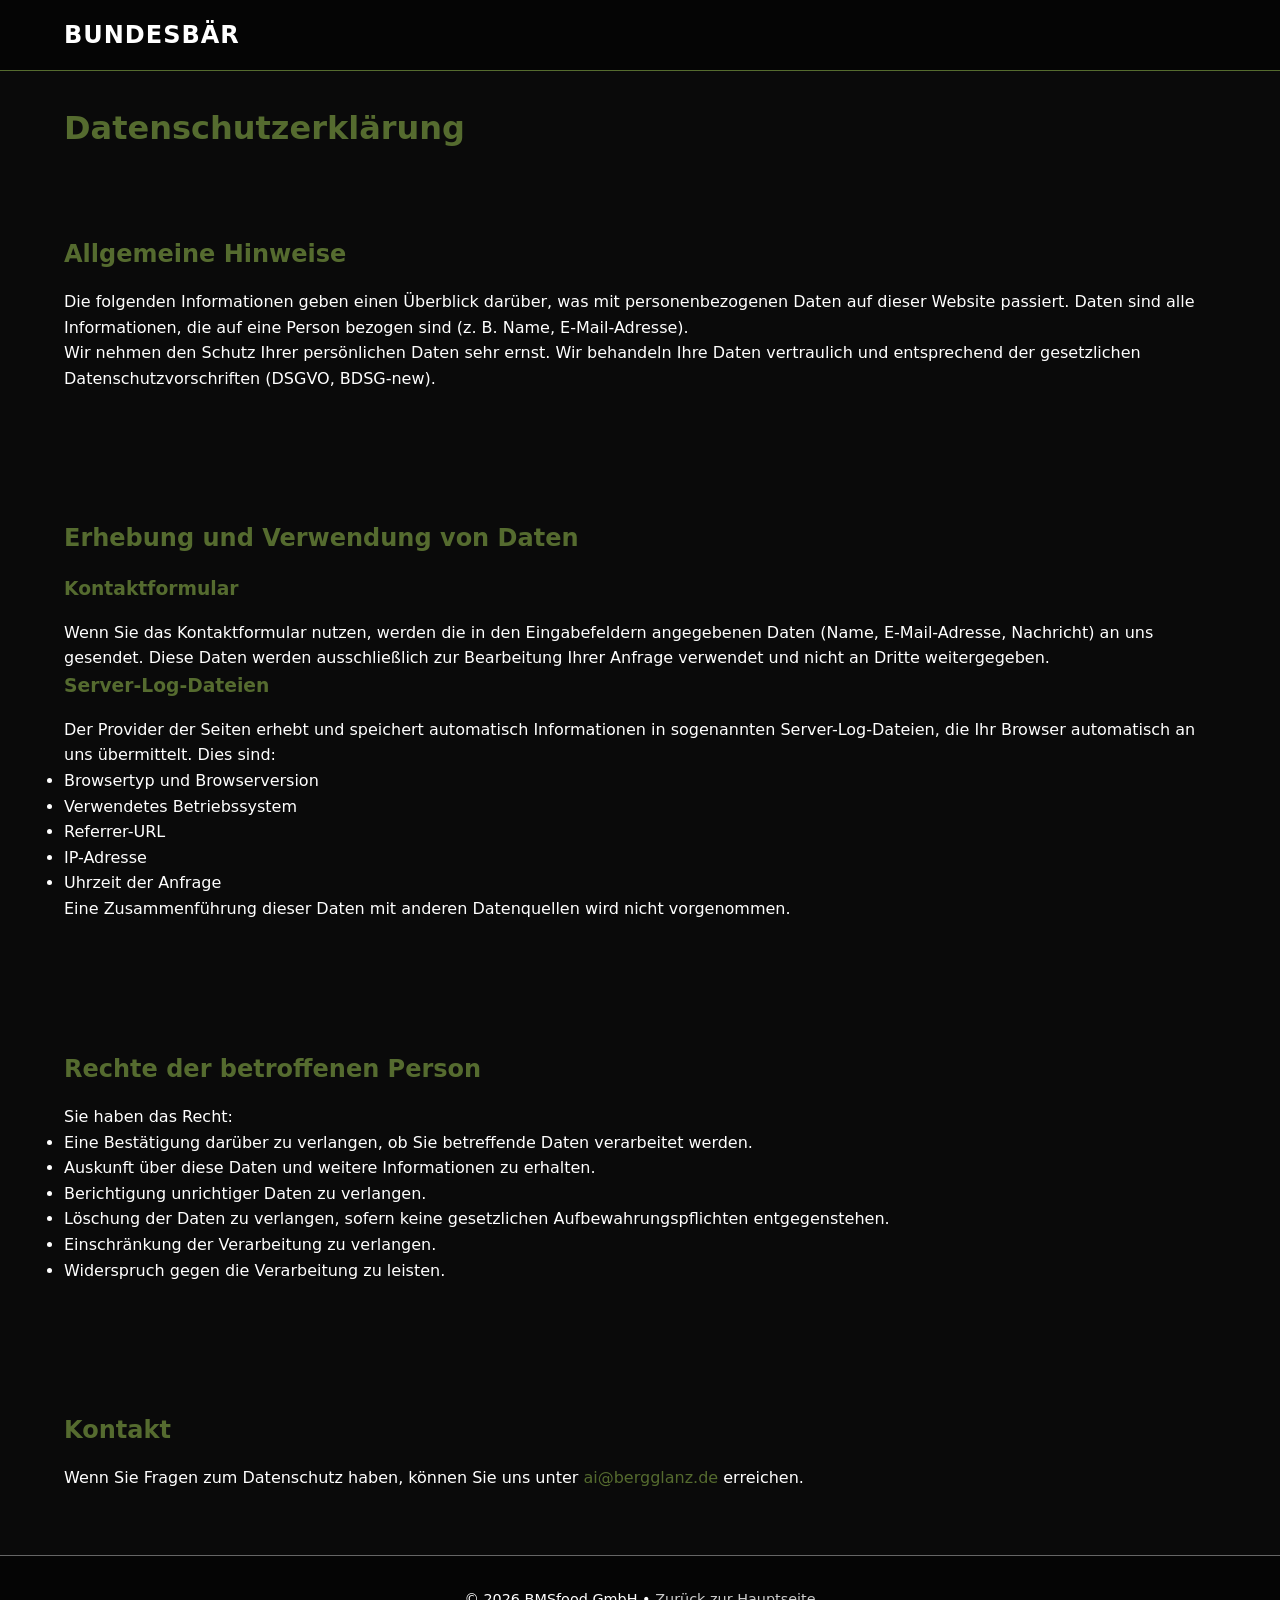
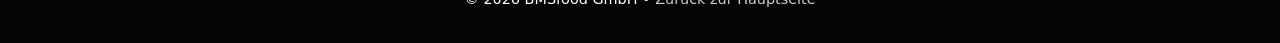
==== datenschutz.html @ 8d8e0e95 "Add BundesBär Produktpräsentation: index.html, style.css, contact.php, impressum, datenschutz, favic" ====
<!DOCTYPE html>
<html lang="de">
<head>
<meta charset="UTF-8">
<meta name="viewport" content="width=device-width, initial-scale=1.0">
<title>Datenschutz – BundesBär</title>
<link rel="stylesheet" href="style.css">
</head>
<body>
<header>
  <div class="container nav">
    <a href="index.html" class="logo">BundesBär</a>
  </div>
</header>

<main class="container" style="margin-top: 2rem;">
  <h1>Datenschutzerklärung</h1>

  <section>
    <h2>Allgemeine Hinweise</h2>
    <p>Die folgenden Informationen geben einen Überblick darüber, was mit personenbezogenen Daten auf dieser Website passiert. Daten sind alle Informationen, die auf eine Person bezogen sind (z. B. Name, E-Mail-Adresse).</p>
    <p>Wir nehmen den Schutz Ihrer persönlichen Daten sehr ernst. Wir behandeln Ihre Daten vertraulich und entsprechend der gesetzlichen Datenschutzvorschriften (DSGVO, BDSG-new).</p>
  </section>

  <section>
    <h2>Erhebung und Verwendung von Daten</h2>

    <h3>Kontaktformular</h3>
    <p>Wenn Sie das Kontaktformular nutzen, werden die in den Eingabefeldern angegebenen Daten (Name, E-Mail-Adresse, Nachricht) an uns gesendet. Diese Daten werden ausschließlich zur Bearbeitung Ihrer Anfrage verwendet und nicht an Dritte weitergegeben.</p>

    <h3>Server-Log-Dateien</h3>
    <p>Der Provider der Seiten erhebt und speichert automatisch Informationen in sogenannten Server-Log-Dateien, die Ihr Browser automatisch an uns übermittelt. Dies sind:</p>
    <ul>
      <li>Browsertyp und Browserversion</li>
      <li>Verwendetes Betriebssystem</li>
      <li>Referrer-URL</li>
      <li>IP-Adresse</li>
      <li>Uhrzeit der Anfrage</li>
    </ul>
    <p>Eine Zusammenführung dieser Daten mit anderen Datenquellen wird nicht vorgenommen.</p>
  </section>

  <section>
    <h2>Rechte der betroffenen Person</h2>
    <p>Sie haben das Recht:</p>
    <ul>
      <li>Eine Bestätigung darüber zu verlangen, ob Sie betreffende Daten verarbeitet werden.</li>
      <li>Auskunft über diese Daten und weitere Informationen zu erhalten.</li>
      <li>Berichtigung unrichtiger Daten zu verlangen.</li>
      <li>Löschung der Daten zu verlangen, sofern keine gesetzlichen Aufbewahrungspflichten entgegenstehen.</li>
      <li>Einschränkung der Verarbeitung zu verlangen.</li>
      <li>Widerspruch gegen die Verarbeitung zu leisten.</li>
    </ul>
  </section>

  <section>
    <h2>Kontakt</h2>
    <p>Wenn Sie Fragen zum Datenschutz haben, können Sie uns unter <a href="mailto:ai@bergglanz.de">ai@bergglanz.de</a> erreichen.</p>
  </section>
</main>

<footer>
  <div class="container">
    <p>&copy; 2026 BMSfood GmbH &bull; <a href="index.html">Zurück zur Hauptseite</a></p>
  </div>
</footer>
</body>
</html>
---- style.css ----
/* BundesBär Design System */
:root {
  --primary-olive: #556B2F;
  --dark-bg: #0A0A0A;
  --darker-bg: #050505;
  --black-text: #000000;
  --white-text: #FFFFFF;
  --light-text: #CCCCCC;
  --gray: #666666;
}

/* Base reset */
* {
  margin: 0;
  padding: 0;
  box-sizing: border-box;
}

html {
  scroll-behavior: smooth;
}

body {
  font-family: system-ui, sans-serif;
  background-color: var(--dark-bg);
  color: var(--white-text);
  line-height: 1.6;
}

a {
  color: var(--primary-olive);
  text-decoration: none;
}

a:hover {
  text-decoration: underline;
}

/* Layout */
.container {
  width: 90%;
  max-width: 1200px;
  margin: 0 auto;
}

section {
  padding: 4rem 0;
}

h1, h2, h3 {
  margin-bottom: 1rem;
  color: var(--primary-olive);
}

/* Header & Navigation */
header {
  background-color: var(--darker-bg);
  border-bottom: 1px solid var(--primary-olive);
  padding: 1rem 0;
  position: sticky;
  top: 0;
  z-index: 1000;
}

.nav {
  display: flex;
  justify-content: space-between;
  align-items: center;
}

.logo {
  font-weight: bold;
  font-size: 1.5rem;
  color: var(--white-text);
  text-transform: uppercase;
  letter-spacing: 1px;
}

#navToggle {
  background: none;
  border: none;
  color: var(--white-text);
  font-size: 1.5rem;
  cursor: pointer;
  display: none;
}

/* Main Nav */
#mainNav {
  background-color: var(--darker-bg);
}

#mainNav ul {
  display: flex;
  list-style: none;
  justify-content: center;
  gap: 2rem;
}

#mainNav li {
  position: relative;
}

#mainNav a {
  color: var(--light-text);
  font-weight: 500;
  padding: 0.5rem 0;
  display: block;
}

#mainNav a:hover {
  color: var(--primary-olive);
}

#mainNav a.active {
  color: var(--primary-olive);
  border-bottom: 2px solid var(--primary-olive);
}

/* Hero Section */
.hero {
  background: linear-gradient(rgba(0,0,0,0.8), rgba(0,0,0,0.9)), url('data:image/svg+xml;utf8,<svg xmlns="http://www.w3.org/2000/svg" width="100" height="100" viewBox="0 0 100 100"><rect width="100" height="100" fill="%230A0A0A"/><path d="M10,30 L90,30 L90,70 L10,70 Z" fill="none" stroke="%23556B2F" stroke-width="2"/><path d="M30,10 L70,10 L70,90 L30,90 Z" fill="none" stroke="%23556B2F" stroke-width="2"/></svg>');
  background-size: cover;
  text-align: center;
  padding: 8rem 0;
  position: relative;
}

.hero::before {
  content: '';
  position: absolute;
  top: 0;
  left: 0;
  right: 0;
  bottom: 0;
  background: radial-gradient(circle at center, rgba(0,0,0,0.3) 0%, rgba(0,0,0,0.7) 70%);
}

.hero-content {
  position: relative;
  z-index: 2;
}

.hero h1 {
  font-size: 3rem;
  margin-bottom: 1rem;
  text-transform: uppercase;
  letter-spacing: 2px;
}

.tagline {
  font-size: 1.5rem;
  color: var(--light-text);
  margin-bottom: 2rem;
  max-width: 600px;
  margin-left: auto;
  margin-right: auto;
}

.hero-img {
  max-width: 300px;
  height: auto;
  margin: 2rem auto;
  border: 2px solid var(--primary-olive);
  border-radius: 4px;
}

.btn {
  background-color: var(--primary-olive);
  color: var(--white-text);
  border: none;
  padding: 0.75rem 1.5rem;
  font-size: 1rem;
  cursor: pointer;
  border-radius: 4px;
  transition: background-color 0.3s;
}

.btn:hover {
  background-color: #4a5d26;
}

/* Features Section */
.features {
  background-color: var(--darker-bg);
}

.features h2 {
  text-align: center;
  margin-bottom: 3rem;
}

.feature-grid {
  display: grid;
  grid-template-columns: repeat(auto-fit, minmax(280px, 1fr));
  gap: 2rem;
}

.feature-card {
  background-color: var(--dark-bg);
  border: 1px solid var(--gray);
  border-radius: 8px;
  padding: 2rem;
  text-align: center;
  transition: transform 0.2s, box-shadow 0.2s;
}

.feature-card:hover {
  transform: translateY(-5px);
  box-shadow: 0 10px 20px rgba(0,0,0,0.3);
  border-color: var(--primary-olive);
}

.feature-img {
  max-width: 80px;
  height: auto;
  margin: 0 auto 1.5rem;
  opacity: 0.8;
}

.feature-card h3 {
  color: var(--primary-olive);
  margin-bottom: 1rem;
  font-size: 1.25rem;
}

.feature-card p {
  color: var(--light-text);
  font-size: 0.95rem;
}

/* Specs Section */
.specs {
  background-color: var(--dark-bg);
}

.specs h2 {
  text-align: center;
  margin-bottom: 2rem;
}

.spec-list {
  max-width: 600px;
  margin: 0 auto;
  background-color: var(--darker-bg);
  padding: 2rem;
  border-radius: 8px;
  border: 1px solid var(--gray);
}

.spec-list li {
  padding: 1rem 0;
  border-bottom: 1px solid var(--gray);
  display: flex;
  justify-content: space-between;
  align-items: center;
}

.spec-list li:last-child {
  border-bottom: none;
}

.spec-list strong {
  color: var(--primary-olive);
}

/* About Section */
.about {
  background-color: var(--darker-bg);
}

.about h2 {
  text-align: center;
  margin-bottom: 2rem;
}

.about p {
  max-width: 800px;
  margin: 0 auto;
  text-align: center;
  color: var(--light-text);
  line-height: 1.7;
}

/* Contact Section */
.contact {
  background-color: var(--dark-bg);
}

.contact h2 {
  text-align: center;
  margin-bottom: 2rem;
}

.contact-form {
  max-width: 600px;
  margin: 0 auto;
  background-color: var(--darker-bg);
  padding: 2rem;
  border-radius: 8px;
  border: 1px solid var(--gray);
}

.contact-form label {
  display: block;
  margin-bottom: 0.5rem;
  font-weight: bold;
  color: var(--light-text);
}

.contact-form input,
.contact-form textarea {
  width: 100%;
  padding: 0.75rem;
  margin-bottom: 1.5rem;
  background-color: var(--black-text);
  border: 1px solid var(--gray);
  border-radius: 4px;
  color: var(--white-text);
  font-size: 1rem;
}

.contact-form input:focus,
.contact-form textarea:focus {
  outline: none;
  border-color: var(--primary-olive);
  box-shadow: 0 0 0 2px rgba(85, 107, 47, 0.3);
}

.contact-form .btn {
  width: 100%;
  padding: 1rem;
  font-size: 1.1rem;
}

/* Footer */
footer {
  background-color: var(--darker-bg);
  text-align: center;
  padding: 2rem 0;
  border-top: 1px solid var(--gray);
  font-size: 0.9rem;
}

footer a {
  color: var(--light-text);
}

footer a:hover {
  color: var(--primary-olive);
}

/* Responsive */
@media (max-width: 768px) {
  #navToggle {
    display: block;
  }
  
  #mainNav {
    position: absolute;
    top: 100%;
    left: 0;
    right: 0;
    background-color: var(--darker-bg);
    display: none;
    flex-direction: column;
  }
  
  #mainNav.active {
    display: flex;
  }
  
  #mainNav ul {
    flex-direction: column;
    align-items: center;
    gap: 1rem;
    padding: 1rem 0;
  }
  
  .hero h1 {
    font-size: 2.2rem;
  }
  
  .tagline {
    font-size: 1.2rem;
  }
  
  section {
    padding: 2rem 0;
  }
  
  .feature-grid {
    grid-template-columns: 1fr;
  }
}

/* Print styles */
@media print {
  body {
    background: white;
    color: black;
  }
  
  .hero, .btn, #navToggle {
    display: none;
  }
  
  a {
    color: black;
    text-decoration: underline;
  }
}
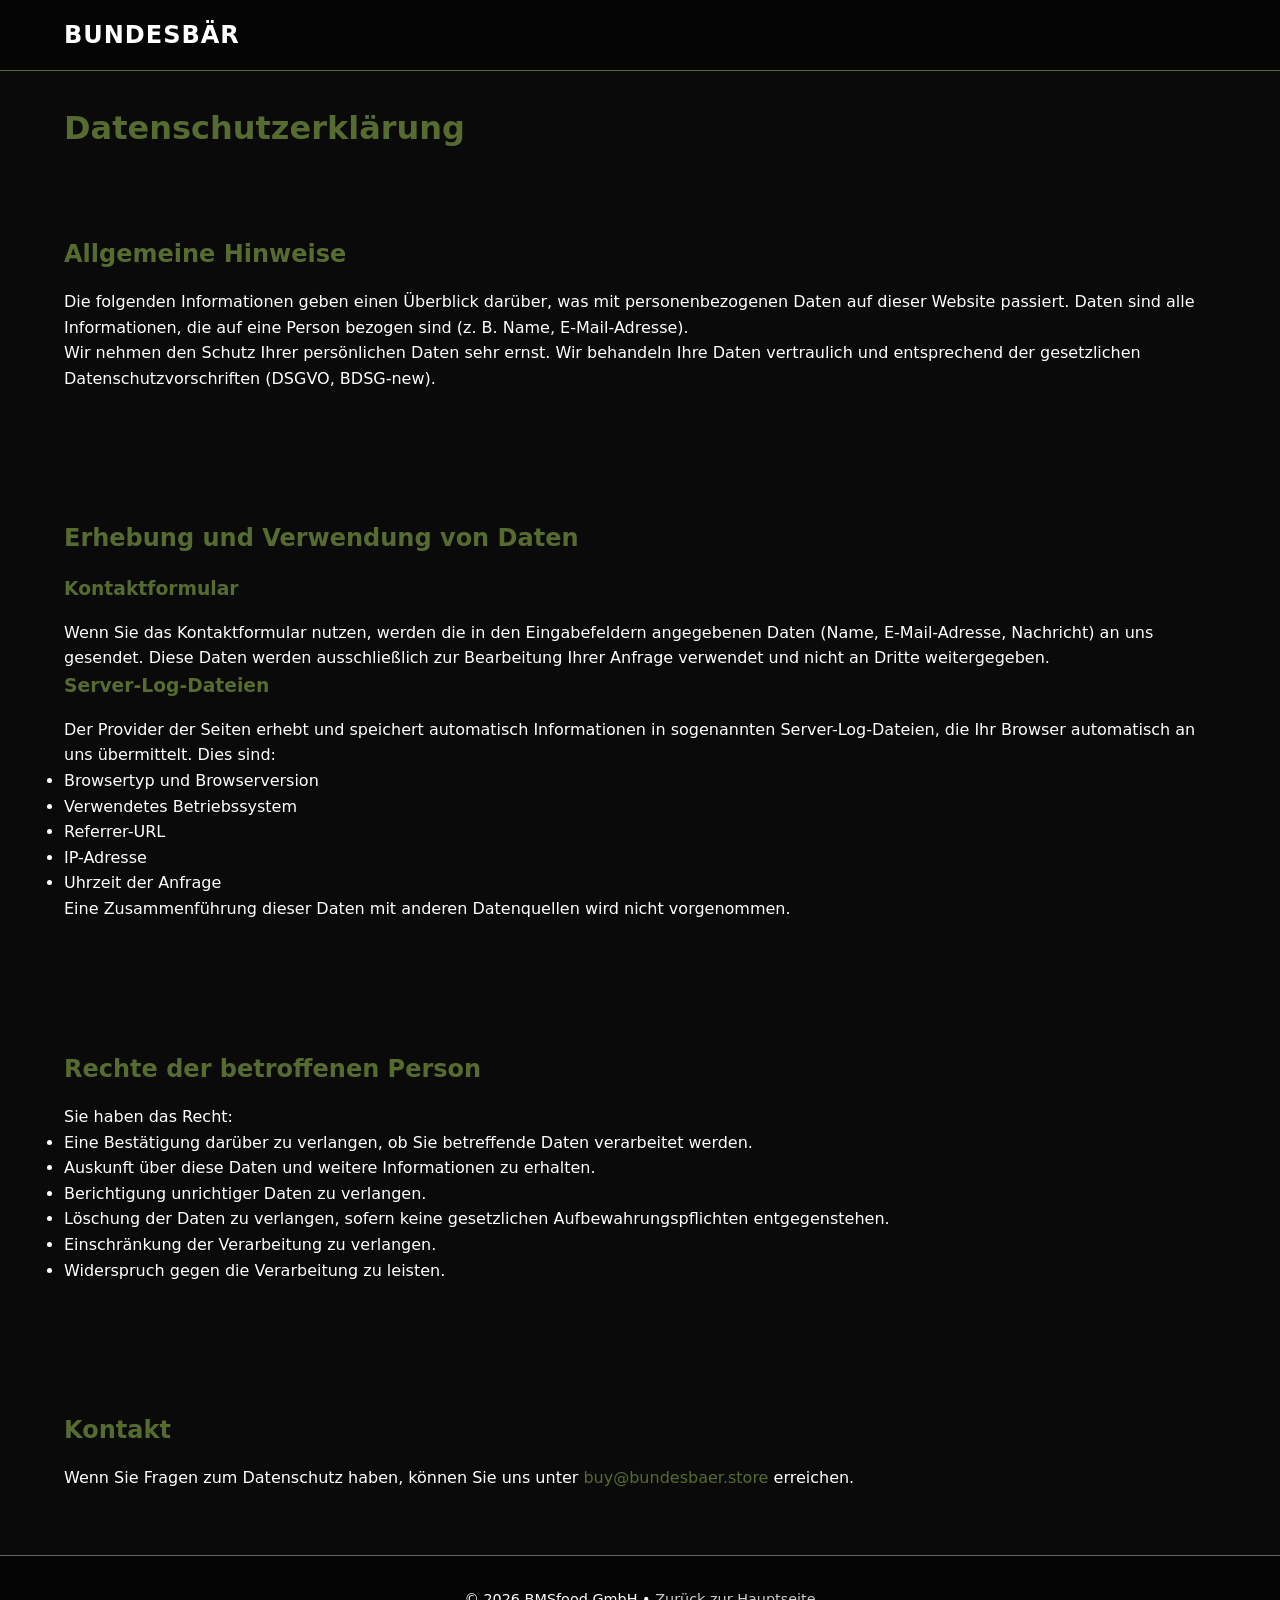
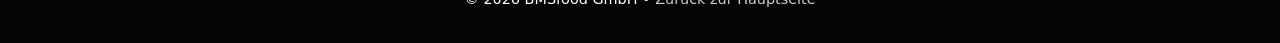
==== commit 8277e624: "Replace contact email with buy@bundesbaer.store Update impressum.html, datenschutz.html and the cont" ====
--- a/datenschutz.html
+++ b/datenschutz.html
@@ -55,7 +55,7 @@
 
   <section>
     <h2>Kontakt</h2>
-    <p>Wenn Sie Fragen zum Datenschutz haben, können Sie uns unter <a href="mailto:ai@bergglanz.de">ai@bergglanz.de</a> erreichen.</p>
+    <p>Wenn Sie Fragen zum Datenschutz haben, können Sie uns unter <a href="mailto:buy@bundesbaer.store">buy@bundesbaer.store</a> erreichen.</p>
   </section>
 </main>
 
--- a/style.css
+++ b/style.css
@@ -157,12 +157,130 @@
   margin-right: auto;
 }
 
+.hero-figure {
+  display: inline-block;
+  position: relative;
+  margin: 2.5rem auto 0;
+  padding: 0;
+  border: none;
+  background: none;
+  cursor: zoom-in;
+  border-radius: 18px;
+  line-height: 0;
+  transition: transform 0.35s cubic-bezier(0.2, 0.8, 0.2, 1);
+}
+
+.hero-figure:hover,
+.hero-figure:focus-visible {
+  transform: translateY(-6px) scale(1.02);
+}
+
 .hero-img {
-  max-width: 300px;
+  display: block;
+  width: min(520px, 82vw);
   height: auto;
-  margin: 2rem auto;
-  border: 2px solid var(--primary-olive);
-  border-radius: 4px;
+  border-radius: 18px;
+  border: 1px solid rgba(85, 107, 47, 0.55);
+  box-shadow: 0 30px 70px rgba(0, 0, 0, 0.65), 0 0 0 8px rgba(85, 107, 47, 0.08);
+  transition: box-shadow 0.35s ease;
+}
+
+.hero-figure:hover .hero-img,
+.hero-figure:focus-visible .hero-img {
+  box-shadow: 0 40px 90px rgba(0, 0, 0, 0.75), 0 0 0 10px rgba(85, 107, 47, 0.16);
+}
+
+.zoom-hint {
+  position: absolute;
+  left: 50%;
+  bottom: 14px;
+  transform: translateX(-50%);
+  display: inline-flex;
+  align-items: center;
+  gap: 0.4rem;
+  padding: 0.35rem 0.8rem;
+  border-radius: 999px;
+  background-color: rgba(5, 5, 5, 0.72);
+  border: 1px solid rgba(85, 107, 47, 0.5);
+  color: var(--light-text);
+  font-size: 0.8rem;
+  line-height: 1.4;
+  white-space: nowrap;
+  backdrop-filter: blur(6px);
+  opacity: 0;
+  transition: opacity 0.3s ease;
+}
+
+.hero-figure:hover .zoom-hint,
+.hero-figure:focus-visible .zoom-hint {
+  opacity: 1;
+}
+
+body.no-scroll {
+  overflow: hidden;
+}
+
+.lightbox {
+  position: fixed;
+  inset: 0;
+  z-index: 2000;
+  display: flex;
+  align-items: center;
+  justify-content: center;
+  padding: 3rem 1.5rem;
+  background-color: rgba(3, 3, 3, 0.92);
+  backdrop-filter: blur(8px);
+  cursor: zoom-out;
+  animation: lightboxIn 0.25s ease;
+}
+
+.lightbox[hidden] {
+  display: none;
+}
+
+.lightbox img {
+  max-width: min(1000px, 92vw);
+  max-height: 88vh;
+  width: auto;
+  height: auto;
+  border-radius: 14px;
+  border: 1px solid rgba(85, 107, 47, 0.6);
+  box-shadow: 0 40px 120px rgba(0, 0, 0, 0.8);
+  animation: lightboxImgIn 0.3s cubic-bezier(0.2, 0.8, 0.2, 1);
+}
+
+.lightbox-close {
+  position: absolute;
+  top: 1.25rem;
+  right: 1.5rem;
+  width: 2.75rem;
+  height: 2.75rem;
+  display: flex;
+  align-items: center;
+  justify-content: center;
+  font-size: 1.8rem;
+  line-height: 1;
+  color: var(--white-text);
+  background-color: rgba(10, 10, 10, 0.8);
+  border: 1px solid var(--primary-olive);
+  border-radius: 50%;
+  cursor: pointer;
+  transition: background-color 0.25s, transform 0.25s;
+}
+
+.lightbox-close:hover {
+  background-color: var(--primary-olive);
+  transform: rotate(90deg);
+}
+
+@keyframes lightboxIn {
+  from { opacity: 0; }
+  to { opacity: 1; }
+}
+
+@keyframes lightboxImgIn {
+  from { opacity: 0; transform: scale(0.92); }
+  to { opacity: 1; transform: scale(1); }
 }
 
 .btn {
@@ -384,6 +502,15 @@
   .tagline {
     font-size: 1.2rem;
   }
+
+  .hero-img {
+    width: min(360px, 78vw);
+  }
+
+  .zoom-hint {
+    opacity: 1;
+    font-size: 0.72rem;
+  }
   
   section {
     padding: 2rem 0;
